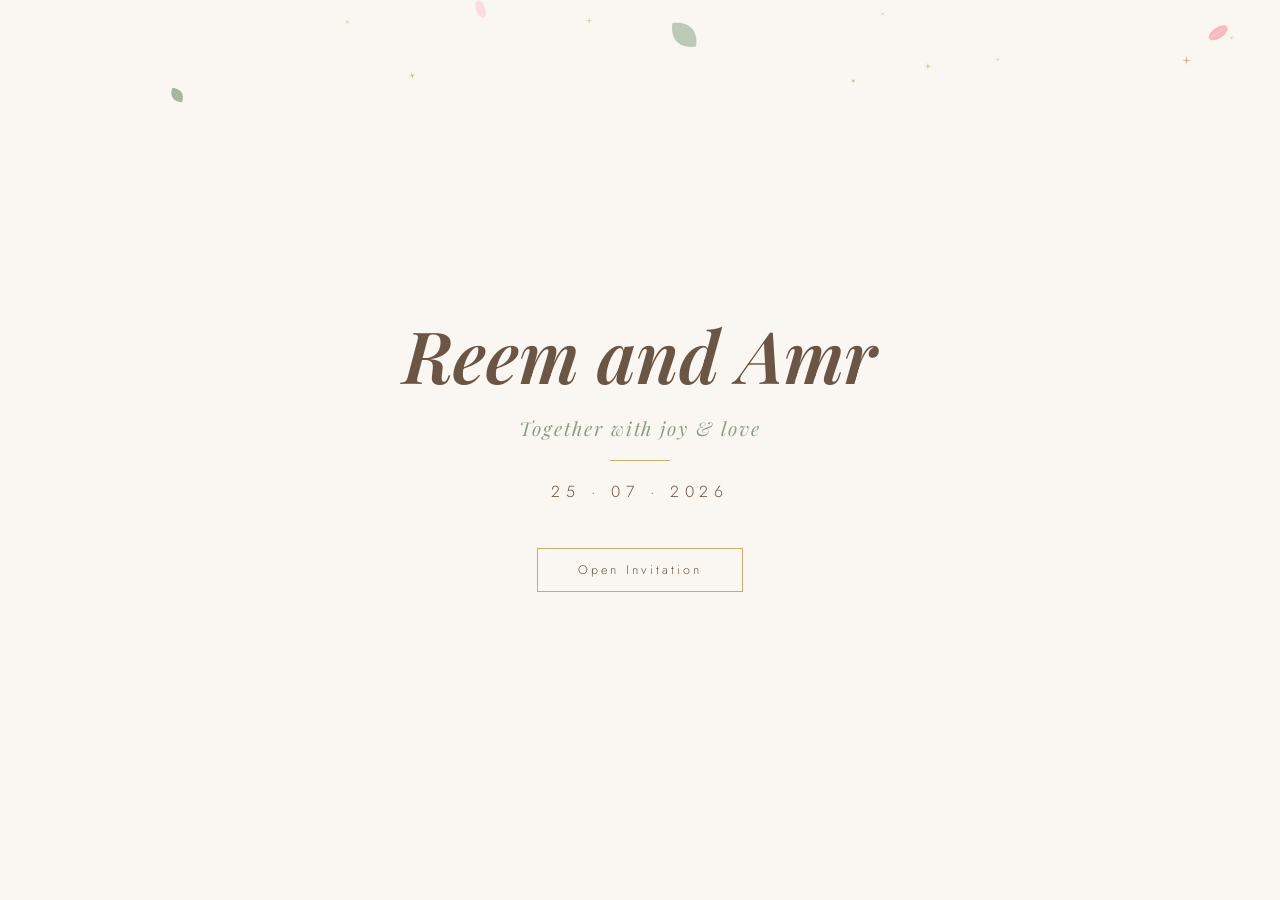
==== index.html @ 5b41a13a "Update index.html" ====
<!DOCTYPE html>
<html lang="en">
<head>
<meta charset="UTF-8"/>
<meta name="viewport" content="width=device-width, initial-scale=1.0"/>
<title>Reem and Amr — Wedding Invitation</title>
<!-- استدعاء خط Playfair Display الجديد بدلاً من الخط القديم -->
<link href="https://fonts.googleapis.com/css2?family=Playfair+Display:ital,wght@0,600;0,700;1,600;1,700&family=Jost:wght@300;400&family=Scheherazade+New:wght@400;700&family=Cormorant+Garamond:ital@1&display=swap" rel="stylesheet"/>
<style>
  *, *::before, *::after { box-sizing: border-box; margin: 0; padding: 0; }

  :root {
    --ivory: #FAF7F2;
    --sage: #8A9E85;
    --sage-light: #C5D4C0;
    --gold: #C9A96E;
    --mocha: #6B5544;
    --text: #3D3530;
  }

  body {
    background: var(--ivory);
    font-family: 'Jost', sans-serif;
    color: var(--text);
    overflow-x: hidden;
  }

  /* ── PARTICLE CANVAS ── */
  #particle-canvas {
    position: fixed;
    top: 0; left: 0;
    width: 100%; height: 100%;
    pointer-events: none;
    z-index: 999;
  }

  /* ── OPENING SCREEN ── */
  #opening {
    position: fixed;
    inset: 0;
    background: var(--ivory);
    display: flex;
    flex-direction: column;
    align-items: center;
    justify-content: center;
    z-index: 900;
    transition: opacity 1.2s ease, visibility 1.2s ease;
  }
  #opening.hidden {
    opacity: 0;
    visibility: hidden;
  }

  /* تعديل الخط هنا للخط الفخم الجديد Playfair Display بشكل مائل أنيق */
  .opening-names {
    font-family: 'Playfair Display', serif;
    font-style: italic;
    font-weight: 600;
    font-size: clamp(2.3rem, 7vw, 4.5rem);
    color: var(--mocha);
    line-height: 1.3;
    text-align: center;
    opacity: 0;
    transform: translateY(20px);
    animation: riseIn 1.2s ease forwards 0.6s;
  }
  .opening-tagline {
    font-family: 'Playfair Display', serif;
    font-style: italic;
    font-size: clamp(0.95rem, 2.5vw, 1.2rem);
    color: var(--sage);
    letter-spacing: 0.1em;
    margin-top: 0.8rem;
    opacity: 0;
    animation: riseIn 1s ease forwards 1.4s;
  }
  .opening-divider {
    width: 60px;
    height: 1px;
    background: var(--gold);
    margin: 1.2rem auto;
    opacity: 0;
    animation: riseIn 1s ease forwards 1.8s;
  }
  .opening-date {
    font-family: 'Jost', sans-serif;
    font-weight: 300;
    font-size: clamp(0.85rem, 2.5vw, 1rem);
    letter-spacing: 0.35em;
    color: var(--mocha);
    opacity: 0;
    animation: riseIn 1s ease forwards 2s;
  }
  .open-btn {
    margin-top: 2.8rem;
    padding: 0.75rem 2.5rem;
    border: 1px solid var(--gold);
    background: transparent;
    color: var(--mocha);
    font-family: 'Jost', sans-serif;
    font-weight: 300;
    letter-spacing: 0.25em;
    font-size: 0.78rem;
    cursor: pointer;
    transition: background 0.3s, color 0.3s;
    opacity: 0;
    animation: riseIn 1s ease forwards 2.4s;
  }
  .open-btn:hover { background: var(--gold); color: #fff; }

  @keyframes riseIn {
    to { opacity: 1; transform: translateY(0); }
  }

  /* ── MAIN INVITATION ── */
  #invitation {
    display: none;
    max-width: 720px;
    margin: 0 auto;
    padding: 3rem 1.5rem 5rem;
  }
  #invitation.visible { display: block; }

  /* header */
  .inv-header {
    text-align: center;
    padding: 3rem 1rem 2rem;
    position: relative;
  }
  .inv-eyebrow {
    font-family: 'Jost', sans-serif;
    font-weight: 300;
    font-size: 0.72rem;
    letter-spacing: 0.4em;
    color: var(--sage);
    text-transform: uppercase;
    margin-bottom: 1rem;
  }
  /* تطبيق الخط الجديد داخل الدعوة أيضاً */
  .inv-names {
    font-family: 'Playfair Display', serif;
    font-style: italic;
    font-weight: 600;
    font-size: clamp(2.3rem, 7vw, 4rem);
    color: var(--mocha);
    line-height: 1.3;
    margin: 1.2rem 0;
  }
  .inv-tagline {
    font-family: 'Playfair Display', serif;
    font-style: italic;
    color: var(--sage);
    font-size: 1.1rem;
    margin-top: 0.8rem;
    letter-spacing: 0.05em;
  }

  /* botanical SVG dividers */
  .botanical {
    display: block;
    margin: 1.5rem auto;
    opacity: 0.6;
  }

  /* sections */
  .section {
    text-align: center;
    margin: 2.5rem 0;
    padding: 2rem 1.5rem;
    background: rgba(255,255,255,0.6);
    border: 1px solid rgba(197,212,192,0.4);
    border-radius: 2px;
  }
  .section-label {
    font-family: 'Jost', sans-serif;
    font-size: 0.65rem;
    letter-spacing: 0.45em;
    color: var(--sage);
    text-transform: uppercase;
    margin-bottom: 0.8rem;
  }
  .section-main {
    font-family: 'Playfair Display', serif;
    font-size: clamp(1.3rem, 3.8vw, 1.8rem);
    color: var(--mocha);
    font-weight: 400;
    line-height: 1.4;
  }
  .section-sub {
    font-family: 'Jost', sans-serif;
    font-weight: 300;
    font-size: 0.82rem;
    color: var(--sage);
    letter-spacing: 0.15em;
    margin-top: 0.5rem;
  }
  .section-note {
    font-family: 'Cormorant Garamond', serif;
    font-style: italic;
    color: var(--gold);
    font-size: 1.05rem;
    margin-top: 0.6rem;
  }

  /* countdown */
  .countdown-grid {
    display: flex;
    justify-content: center;
    gap: 2rem;
    margin-top: 1.2rem;
    flex-wrap: wrap;
  }
  .countdown-unit { text-align: center; }
  .countdown-num {
    font-family: 'Playfair Display', serif;
    font-size: clamp(2rem, 6vw, 3rem);
    color: var(--mocha);
    line-height: 1;
  }
  .countdown-label {
    font-family: 'Jost', sans-serif;
    font-size: 0.6rem;
    letter-spacing: 0.3em;
    color: var(--sage);
    text-transform: uppercase;
    margin-top: 0.2rem;
  }

  /* map btn */
  .map-btn {
    display: inline-block;
    margin-top: 1.2rem;
    padding: 0.6rem 2rem;
    border: 1px solid var(--sage);
    color: var(--sage);
    font-family: 'Jost', sans-serif;
    font-size: 0.72rem;
    letter-spacing: 0.3em;
    text-decoration: none;
    transition: background 0.3s, color 0.3s;
  }
  .map-btn:hover { background: var(--sage); color: #fff; }

  /* wishes form */
  .wishes-section {
    text-align: center;
    margin: 2.5rem 0;
    padding: 2.5rem 1.5rem;
    background: rgba(255,255,255,0.6);
    border: 1px solid rgba(197,212,192,0.4);
    border-radius: 2px;
  }
  .wishes-title {
    font-family: 'Playfair Display', serif;
    font-style: italic;
    font-size: clamp(2rem, 6vw, 2.8rem);
    color: var(--mocha);
    margin-bottom: 0.3rem;
  }
  .wishes-sub {
    font-family: 'Playfair Display', serif;
    font-style: italic;
    color: var(--sage);
    font-size: 0.95rem;
    margin-bottom: 1.8rem;
  }
  .field-group { margin-bottom: 1.2rem; text-align: left; }
  .field-label {
    display: block;
    font-family: 'Jost', sans-serif;
    font-size: 0.65rem;
    letter-spacing: 0.35em;
    color: var(--sage);
    text-transform: uppercase;
    margin-bottom: 0.4rem;
  }
  .field-input, .field-textarea {
    width: 100%;
    border: none;
    border-bottom: 1px solid var(--sage-light);
    background: transparent;
    padding: 0.5rem 0;
    font-family: 'Playfair Display', serif;
    font-size: 1.05rem;
    color: var(--text);
    outline: none;
    transition: border-color 0.3s;
  }
  .field-input:focus, .field-textarea:focus { border-color: var(--gold); }
  .field-textarea { resize: vertical; min-height: 90px; }
  .send-btn {
    margin-top: 1rem;
    width: 100%;
    padding: 0.85rem;
    background: var(--mocha);
    color: var(--ivory);
    border: none;
    font-family: 'Jost', sans-serif;
    font-weight: 300;
    letter-spacing: 0.3em;
    font-size: 0.78rem;
    cursor: pointer;
    transition: background 0.3s;
  }
  .send-btn:hover { background: var(--gold); }
  .send-btn:disabled { opacity: 0.5; cursor: not-allowed; }
  .form-success {
    display: none;
    font-family: 'Playfair Display', serif;
    font-style: italic;
    color: var(--sage);
    font-size: 1.1rem;
    margin-top: 1rem;
    padding: 1rem;
    border: 1px solid var(--sage-light);
  }

  /* footer */
  .inv-footer {
    text-align: center;
    padding: 2rem 0 1rem;
    font-family: 'Playfair Display', serif;
    font-style: italic;
    color: var(--sage-light);
    font-size: 0.85rem;
  }

  /* music */
  #music-btn {
    position: fixed;
    bottom: 1.5rem;
    right: 1.5rem;
    width: 44px; height: 44px;
    border-radius: 50%;
    background: rgba(255,255,255,0.85);
    border: 1px solid var(--sage-light);
    cursor: pointer;
    font-size: 1.1rem;
    display: flex; align-items: center; justify-content: center;
    z-index: 800;
    transition: background 0.3s;
    backdrop-filter: blur(6px);
  }
  #music-btn:hover { background: var(--sage-light); }

  @media (max-width: 480px) {
    .section { padding: 1.5rem 1rem; }
    .countdown-grid { gap: 1.2rem; }
  }
</style>
</head>
<body>

<canvas id="particle-canvas"></canvas>

<audio id="bg-music" loop>
  <source src="07.El_Leila.mp3" type="audio/mpeg"/>
</audio>

<div id="opening">
  <div class="opening-names">Reem and Amr</div>
  <div class="opening-tagline">Together with joy & love</div>
  <div class="opening-divider"></div>
  <div class="opening-date">25 · 07 · 2026</div>
  <button class="open-btn" onclick="openInvitation()">Open Invitation</button>
</div>

<div id="invitation">

  <header class="inv-header">
    <p class="inv-eyebrow" style="font-family:'Scheherazade New',serif;font-size:1.1rem;letter-spacing:0.1em;color:var(--mocha);">بِسْمِ اللهِ الرَّحْمٰنِ الرَّحِيْمِ</p>
    <p style="font-family:'Scheherazade New',serif;font-size:0.95rem;color:var(--text);line-height:1.9;margin:0.8rem 1rem 0.4rem;direction:rtl;">وَمِنْ آيَاتِهِ أَنْ خَلَقَ لَكُم مِّنْ أَنفُسِكُمْ أَزْوَاجًا لِّتَسْكُنُوا إِلَيْهَا وَجَعَلَ بَيْنَكُم مَّوَدَّةً وَرَحْمَةً</p>
    <p style="font-family:'Playfair Display',serif;font-style:italic;font-size:0.85rem;color:var(--sage);letter-spacing:0.08em;margin-bottom:1.2rem;">— Surah Ar-Rum: 21</p>

    <p style="font-family:'Playfair Display',serif;font-style:italic;font-size:1rem;color:var(--text);line-height:1.8;margin-bottom:0.5rem;">You are invited to join us for the wedding of</p>

    <div class="inv-names">
      Reem and Amr
    </div>

    <svg class="botanical" width="200" height="40" viewBox="0 0 200 40">
      <path d="M100 20 Q80 35 60 28 Q70 18 100 20Z" fill="#8A9E85" opacity="0.5"/>
      <path d="M100 20 Q120 35 140 28 Q130 18 100 20Z" fill="#8A9E85" opacity="0.5"/>
      <path d="M100 20 Q75 25 55 15 Q70 10 100 20Z" fill="#C5D4C0" opacity="0.5"/>
      <path d="M100 20 Q125 25 145 15 Q130 10 100 20Z" fill="#C5D4C0" opacity="0.5"/>
      <line x1="30" y1="20" x2="170" y2="20" stroke="#C9A96E" stroke-width="0.5" opacity="0.5"/>
      <circle cx="100" cy="20" r="2" fill="#C9A96E" opacity="0.7"/>
    </svg>
  </header>

  <div class="section">
    <p class="section-note" style="font-size:1.05rem;line-height:1.8;">We will be more than happy to have you join us<br>as we begin our forever.</p>
  </div>

  <div class="section">
    <p class="section-label">Date & Time</p>
    <p class="section-main">Saturday, 25th July 2026</p>
    <p class="section-sub">Doors open at 6:30 PM</p>
  </div>

  <div class="section">
    <p class="section-label">Counting down to forever</p>
    <div class="countdown-grid">
      <div class="countdown-unit"><div class="countdown-num" id="cd-days">--</div><div class="countdown-label">Days</div></div>
      <div class="countdown-unit"><div class="countdown-num" id="cd-hours">--</div><div class="countdown-label">Hours</div></div>
      <div class="countdown-unit"><div class="countdown-num" id="cd-mins">--</div><div class="countdown-label">Minutes</div></div>
      <div class="countdown-unit"><div class="countdown-num" id="cd-secs">--</div><div class="countdown-label">Seconds</div></div>
    </div>
  </div>

  <div class="section">
    <p class="section-label">Venue</p>
    <p class="section-main">Villa Al Bashari,Giza</p>
    <a class="map-btn" href="https://maps.app.goo.gl/T1YjTDhB2CP6t1NA9?g_st=aw"target="_blank">View on Map</a>
  </div>

  <div class="wishes-section">
    <div class="wishes-title">Leave a Wish</div>
    <p class="wishes-sub">Your words mean the world to us</p>

    <div id="wish-form">
      <div class="field-group">
        <label class="field-label" for="guest-name">Your Name</label>
        <input class="field-input" type="text" id="guest-name" placeholder="Enter your name" required/>
      </div>
      <div class="field-group">
        <label class="field-label" for="guest-wish">Your Wish</label>
        <textarea class="field-textarea" id="guest-wish" placeholder="Write your heartfelt wish..." required></textarea>
      </div>
      <button class="send-btn" id="send-btn" onclick="sendWish()">Send Wish ✦</button>
      <div class="form-success" id="form-success">
        Thank you! Your wish has been received with love 🌸
      </div>
    </div>
  </div>

  <footer class="inv-footer">
    With love, we are waiting for you 🌸<br>
    <span style="font-size:0.78rem;letter-spacing:0.2em;">Reem and Amr · 25 · 07 · 2026</span>
  </footer>
</div>

<button id="music-btn" title="Toggle music" onclick="toggleMusic()">🎵</button>

<script>
/* ── PARTICLES ── */
const canvas = document.getElementById('particle-canvas');
const ctx = canvas.getContext('2d');
let particles = [];
let animating = true;

function resize() {
  canvas.width = window.innerWidth;
  canvas.height = window.innerHeight;
}
resize();
window.addEventListener('resize', resize);

function randomColor(type) {
  if (type === 'petal') return ['#F4B8C1','#F9D4D9','#E8A0AA','#FADADD'][Math.floor(Math.random()*4)];
  if (type === 'leaf')  return ['#8A9E85','#C5D4C0','#6B8F6B','#A8C5A0'][Math.floor(Math.random()*4)];
  return '#C9A96E';
}

function createParticle() {
  const types = ['petal','petal','leaf','leaf','sparkle','sparkle','sparkle'];
  const type = types[Math.floor(Math.random()*types.length)];
  return {
    type,
    x: Math.random() * canvas.width,
    y: -20,
    size: type === 'sparkle' ? Math.random()*3+2 : Math.random()*14+8,
    speedY: Math.random()*1.5+0.8,
    speedX: (Math.random()-0.5)*0.8,
    rotation: Math.random()*360,
    rotSpeed: (Math.random()-0.5)*2,
    opacity: Math.random()*0.6+0.4,
    color: randomColor(type),
    wobble: Math.random()*Math.PI*2,
    wobbleSpeed: Math.random()*0.03+0.01,
    life: 1,
  };
}

function drawParticle(p) {
  ctx.save();
  ctx.globalAlpha = p.opacity * p.life;
  ctx.translate(p.x, p.y);
  ctx.rotate(p.rotation * Math.PI/180);

  if (p.type === 'petal') {
    ctx.fillStyle = p.color;
    ctx.beginPath();
    ctx.ellipse(0, 0, p.size/2, p.size, 0, 0, Math.PI*2);
    ctx.fill();
    ctx.strokeStyle = 'rgba(255,255,255,0.4)';
    ctx.lineWidth = 0.5;
    ctx.beginPath();
    ctx.moveTo(0, -p.size);
    ctx.lineTo(0, p.size);
    ctx.stroke();
  } else if (p.type === 'leaf') {
    ctx.fillStyle = p.color;
    ctx.beginPath();
    ctx.moveTo(0, -p.size);
    ctx.bezierCurveTo(p.size*0.8, -p.size*0.4, p.size*0.8, p.size*0.4, 0, p.size);
    ctx.bezierCurveTo(-p.size*0.8, p.size*0.4, -p.size*0.8, -p.size*0.4, 0, -p.size);
    ctx.fill();
    ctx.strokeStyle = 'rgba(255,255,255,0.3)';
    ctx.lineWidth = 0.5;
    ctx.beginPath();
    ctx.moveTo(0,-p.size); ctx.lineTo(0,p.size);
    ctx.stroke();
  } else {
    ctx.fillStyle = p.color;
    ctx.beginPath();
    for (let i=0;i<4;i++) {
      const angle = (i/4)*Math.PI*2;
      const ox = Math.cos(angle)*p.size;
      const oy = Math.sin(angle)*p.size;
      const ix = Math.cos(angle+Math.PI/4)*p.size*0.2;
      const iy = Math.sin(angle+Math.PI/4)*p.size*0.2;
      i===0 ? ctx.moveTo(ox,oy) : ctx.lineTo(ox,oy);
      ctx.lineTo(ix,iy);
    }
    ctx.closePath();
    ctx.fill();
  }
  ctx.restore();
}

let lastSpawn = 0;
function animate(ts) {
  if (!animating) return;
  ctx.clearRect(0,0,canvas.width,canvas.height);

  if (ts - lastSpawn > 80) {
    particles.push(createParticle());
    lastSpawn = ts;
  }
  if (particles.length > 120) particles.splice(0, particles.length-120);

  particles = particles.filter(p => {
    p.wobble += p.wobbleSpeed;
    p.x += p.speedX + Math.sin(p.wobble)*0.5;
    p.y += p.speedY;
    p.rotation += p.rotSpeed;
    if (p.y > canvas.height - 60) p.life -= 0.03;
    drawParticle(p);
    return p.y < canvas.height + 20 && p.life > 0;
  });

  requestAnimationFrame(animate);
}
requestAnimationFrame(animate);

/* ── OPEN INVITATION ── */
function openInvitation() {
  document.getElementById('opening').classList.add('hidden');
  setTimeout(()=>{
    document.getElementById('invitation').classList.add('visible');
    setTimeout(()=>{ animating = false; ctx.clearRect(0,0,canvas.width,canvas.height); }, 8000);
  }, 1200);
  const audio = document.getElementById('bg-music');
  audio.volume = 0.35;
  audio.play().catch(()=>{});
}

/* ── COUNTDOWN ── */
function updateCountdown() {
  const target = new Date('2026-07-25T18:00:00');
  const now = new Date();
  const diff = target - now;
  if (diff <= 0) {
    document.querySelectorAll('.countdown-num').forEach(el=>el.textContent='0');
    return;
  }
  const d = Math.floor(diff/86400000);
  const h = Math.floor((diff%86400000)/3600000);
  const m = Math.floor((diff%3600000)/60000);
  const s = Math.floor((diff%60000)/1000);
  document.getElementById('cd-days').textContent  = String(d).padStart(2,'0');
  document.getElementById('cd-hours').textContent = String(h).padStart(2,'0');
  document.getElementById('cd-mins').textContent  = String(m).padStart(2,'0');
  document.getElementById('cd-secs').textContent  = String(s).padStart(2,'0');
}
setInterval(updateCountdown,1000);
updateCountdown();

/* ── MUSIC ── */
function toggleMusic() {
  const audio = document.getElementById('bg-music');
  const btn = document.getElementById('music-btn');
  if (audio.paused) { audio.play(); btn.textContent='🎵'; }
  else              { audio.pause(); btn.textContent='🔇'; }
}

const audioTrack = document.getElementById('bg-music');
audioTrack.addEventListener('timeupdate', () => {
  if (audioTrack.currentTime >= 30) {
    audioTrack.pause();
  }
});

/* ── FORMSPREE WISHES ── */
async function sendWish() {
  const name = document.getElementById('guest-name').value.trim();
  const wish = document.getElementById('guest-wish').value.trim();
  if (!name || !wish) { alert('Please enter your name and wish 🌸'); return; }

  const btn = document.getElementById('send-btn');
  btn.disabled = true;
  btn.textContent = 'Sending...';

  try {
    const res = await fetch('https://formspree.io/f/mbdeanjp', {
      method: 'POST',
      headers: { 'Content-Type': 'application/json', 'Accept': 'application/json' },
      body: JSON.stringify({ name, wish })
    });
    if (res.ok) {
      document.getElementById('wish-form').querySelector('.field-group:nth-child(1) input').value='';
      document.getElementById('wish-form').querySelector('textarea').value='';
      const success = document.getElementById('form-success');
      success.style.display = 'block';
      btn.textContent = 'Sent ✦';
    } else {
      btn.disabled = false;
      btn.textContent = 'Send Wish ✦';
      alert('Something went wrong, please try again.');
    }
  } catch(e) {
    btn.disabled = false;
    btn.textContent = 'Send Wish ✦';
    alert('Connection error, please try again.');
  }
}
</script>
</body>
</html>
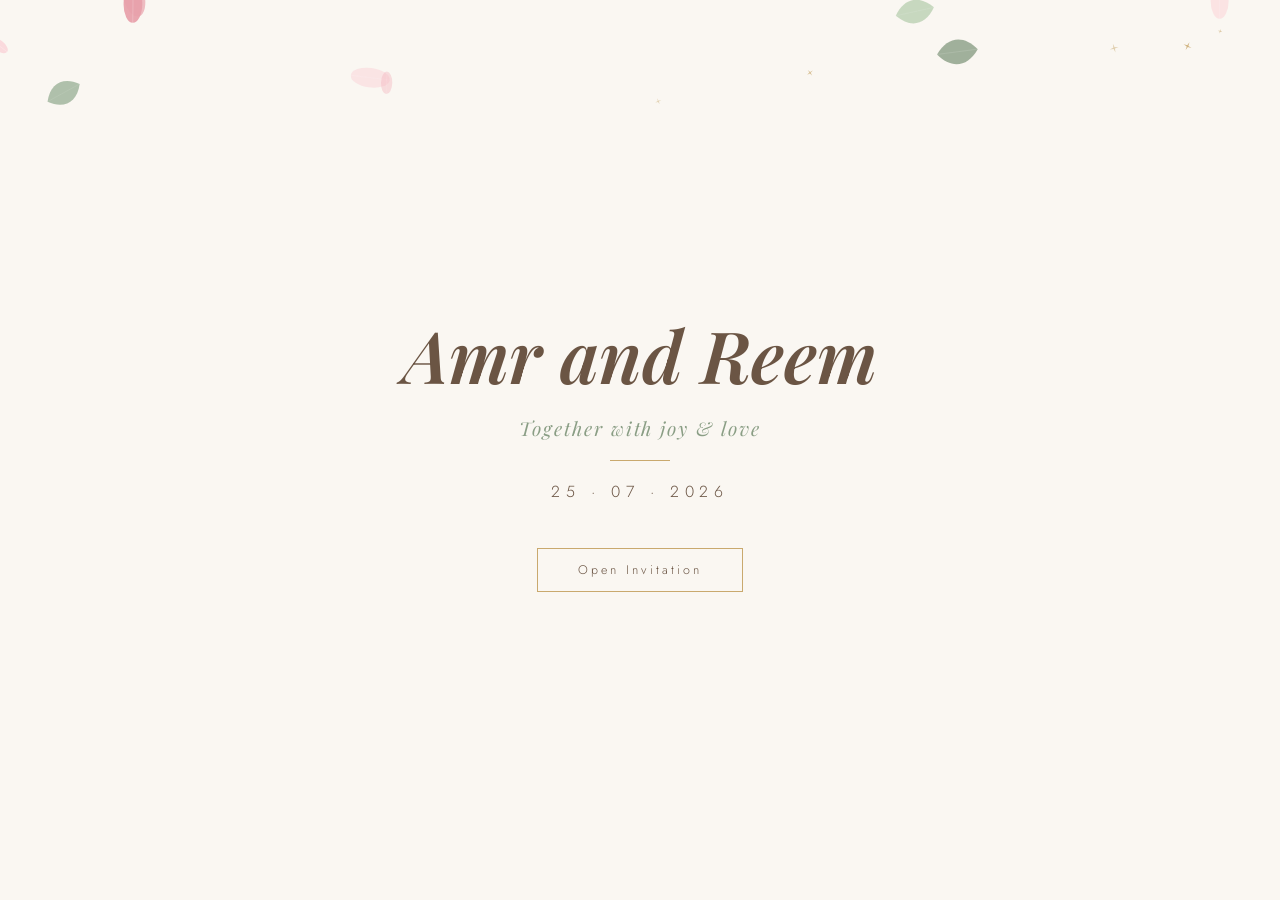
==== commit febbd0b5: "Update index.html" ====
--- a/index.html
+++ b/index.html
@@ -3,7 +3,7 @@
 <head>
 <meta charset="UTF-8"/>
 <meta name="viewport" content="width=device-width, initial-scale=1.0"/>
-<title>Reem and Amr — Wedding Invitation</title>
+<title>Amr and Reem — Wedding Invitation</title>
 <!-- استدعاء خط Playfair Display الجديد بدلاً من الخط القديم -->
 <link href="https://fonts.googleapis.com/css2?family=Playfair+Display:ital,wght@0,600;0,700;1,600;1,700&family=Jost:wght@300;400&family=Scheherazade+New:wght@400;700&family=Cormorant+Garamond:ital@1&display=swap" rel="stylesheet"/>
 <style>
@@ -358,7 +358,7 @@
 </audio>
 
 <div id="opening">
-  <div class="opening-names">Reem and Amr</div>
+  <div class="opening-names">Amr and Reem</div>
   <div class="opening-tagline">Together with joy & love</div>
   <div class="opening-divider"></div>
   <div class="opening-date">25 · 07 · 2026</div>
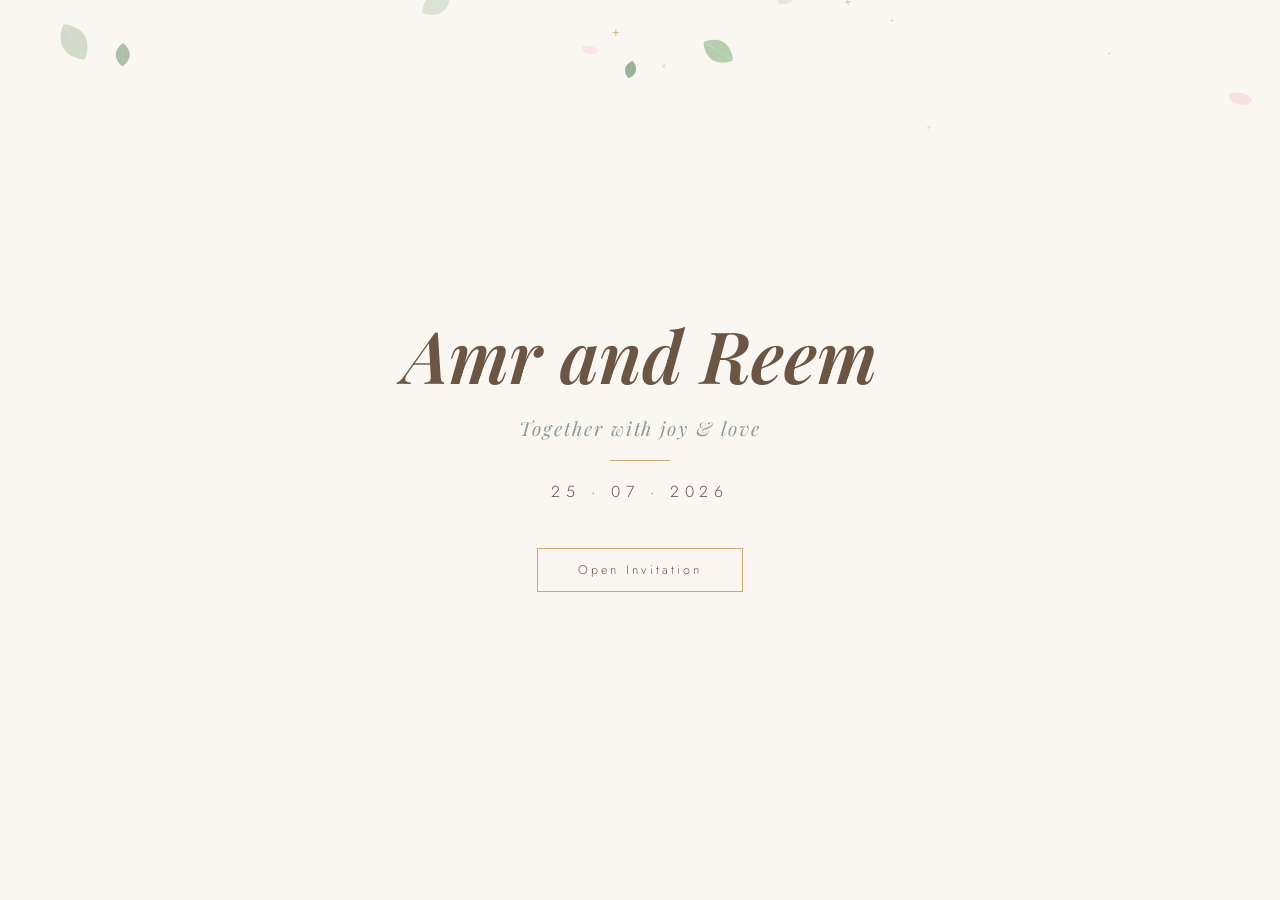
==== commit ed3c6f66: "Update index.html" ====
--- a/index.html
+++ b/index.html
@@ -375,7 +375,7 @@
     <p style="font-family:'Playfair Display',serif;font-style:italic;font-size:1rem;color:var(--text);line-height:1.8;margin-bottom:0.5rem;">You are invited to join us for the wedding of</p>
 
     <div class="inv-names">
-      Reem and Amr
+      Amr and Reem
     </div>
 
     <svg class="botanical" width="200" height="40" viewBox="0 0 200 40">
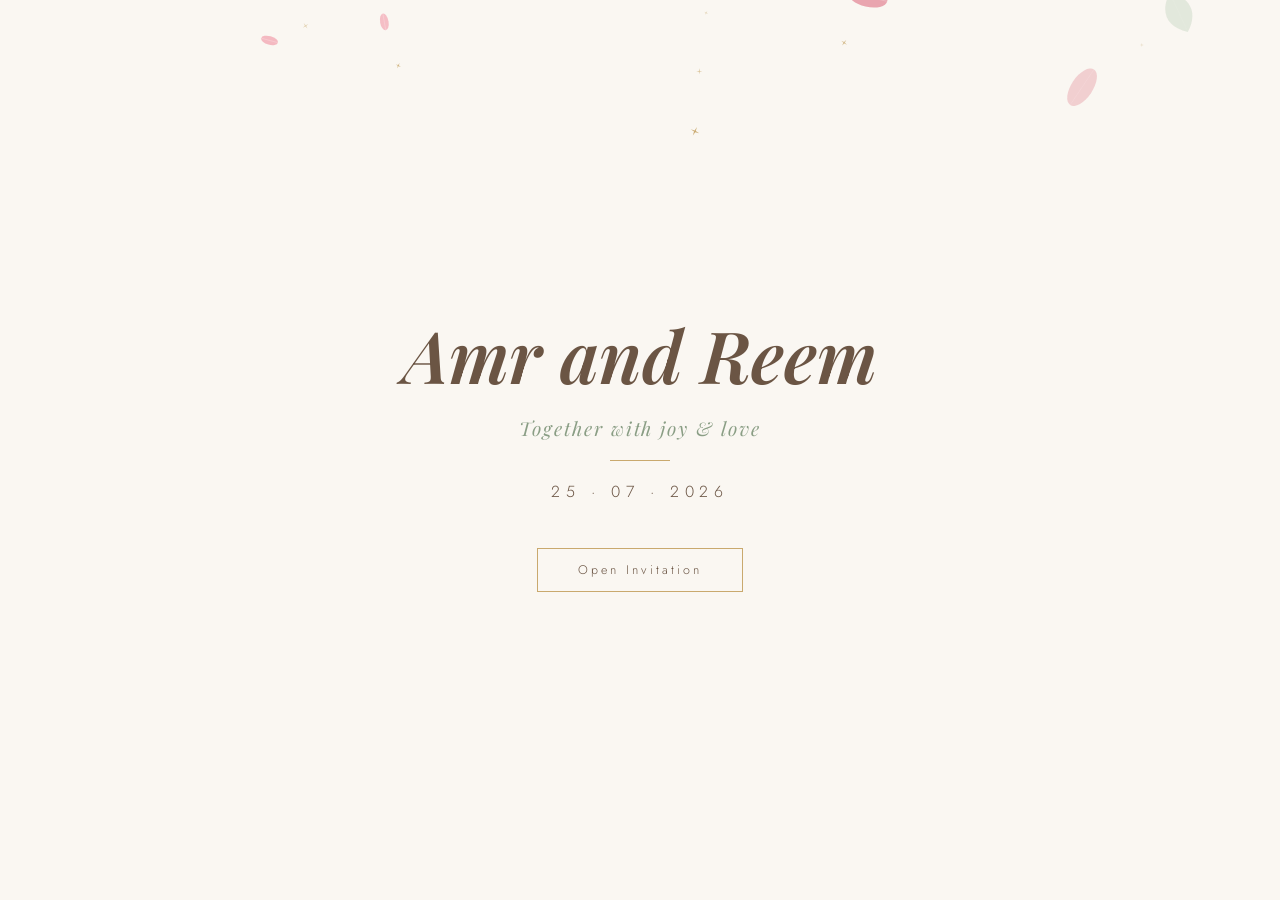
==== commit 55c890dd: "Update index.html" ====
--- a/index.html
+++ b/index.html
@@ -4,6 +4,12 @@
 <meta charset="UTF-8"/>
 <meta name="viewport" content="width=device-width, initial-scale=1.0"/>
 <title>Amr and Reem — Wedding Invitation</title>
+ <meta property="og:type" content="website" />
+<meta property="og:title" content="Reem & Amr — Wedding Invitation" />
+<meta property="og:description" content="You're invited to our wedding day. Please click on the link to know all the wedding details✨️" />
+<meta property="og:image" content="Screenshot_20260625_040647_Canva.jpg" />
+<meta property="og:url" content="https://reemnusseir-creator.github.io/Amr-and-Reem-s-wedding-invitation/?v=3&hl=en-GB" />
+
 <!-- استدعاء خط Playfair Display الجديد بدلاً من الخط القديم -->
 <link href="https://fonts.googleapis.com/css2?family=Playfair+Display:ital,wght@0,600;0,700;1,600;1,700&family=Jost:wght@300;400&family=Scheherazade+New:wght@400;700&family=Cormorant+Garamond:ital@1&display=swap" rel="stylesheet"/>
 <style>
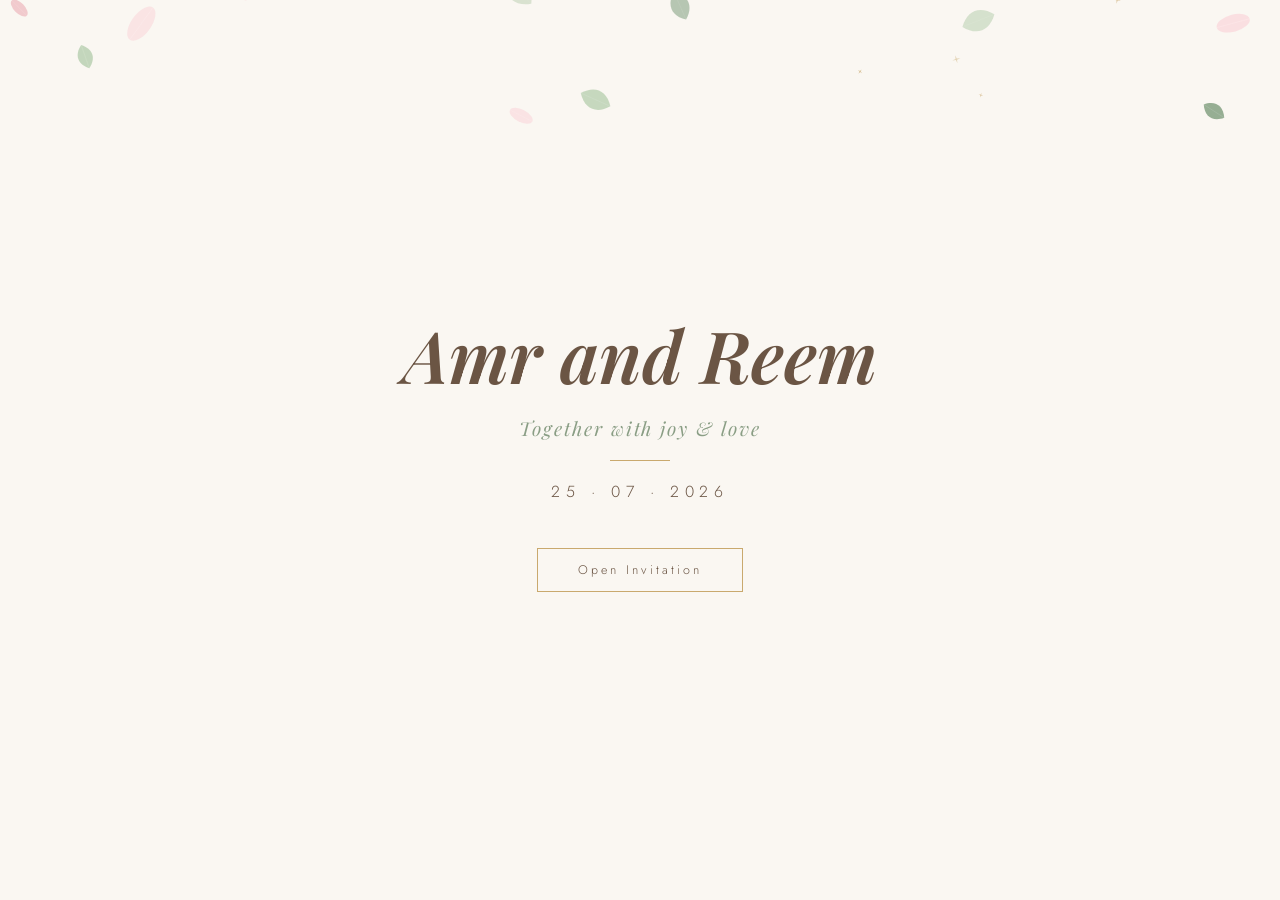
==== commit 42aac27d: "Update index.html" ====
--- a/index.html
+++ b/index.html
@@ -6,7 +6,7 @@
 <title>Amr and Reem — Wedding Invitation</title>
  <meta property="og:type" content="website" />
 <meta property="og:title" content="Reem & Amr — Wedding Invitation" />
-<meta property="og:description" content="You're invited to our wedding day. Please click on the link to know all the wedding details✨️" />
+<meta property="og:description" content="You're invited to our wedding day. Please click on the link to know all the wedding details ✨️" />
 <meta property="og:image" content="Screenshot_20260625_040647_Canva.jpg" />
 <meta property="og:url" content="https://reemnusseir-creator.github.io/Amr-and-Reem-s-wedding-invitation/?v=3&hl=en-GB" />
 
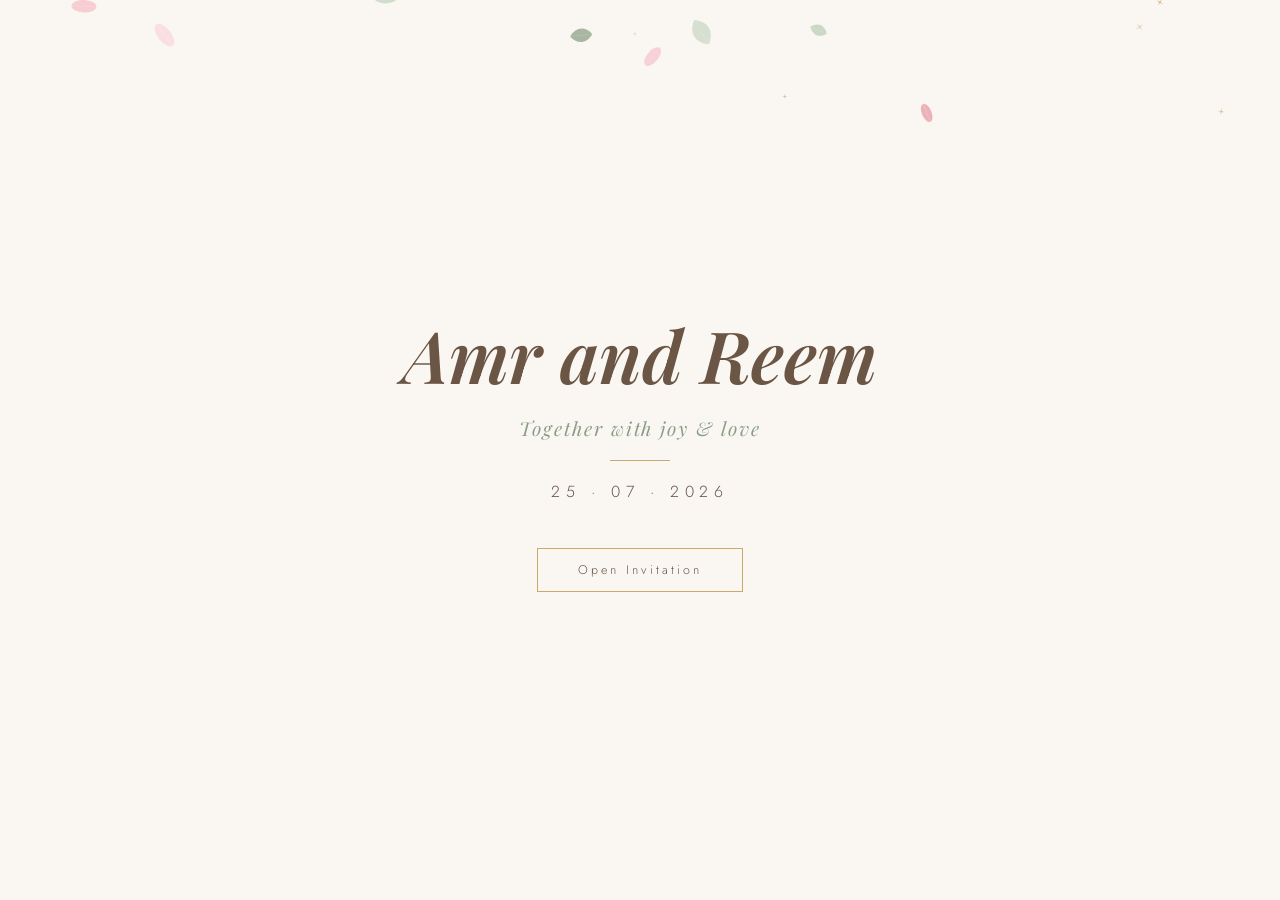
==== commit ece69e0c: "Update index.html" ====
--- a/index.html
+++ b/index.html
@@ -8,8 +8,7 @@
 <meta property="og:title" content="Reem & Amr — Wedding Invitation" />
 <meta property="og:description" content="You're invited to our wedding day. Please click on the link to know all the wedding details ✨️" />
 <meta property="og:image" content="Screenshot_20260625_040647_Canva.jpg" />
-<meta property="og:url" content="https://reemnusseir-creator.github.io/Amr-and-Reem-s-wedding-invitation/?v=3&hl=en-GB" />
-
+<meta property="og:url" content="https://reemnusseir-creator.github.io/Amr-and-Reem-s-wedding-invitation/" />
 <!-- استدعاء خط Playfair Display الجديد بدلاً من الخط القديم -->
 <link href="https://fonts.googleapis.com/css2?family=Playfair+Display:ital,wght@0,600;0,700;1,600;1,700&family=Jost:wght@300;400&family=Scheherazade+New:wght@400;700&family=Cormorant+Garamond:ital@1&display=swap" rel="stylesheet"/>
 <style>
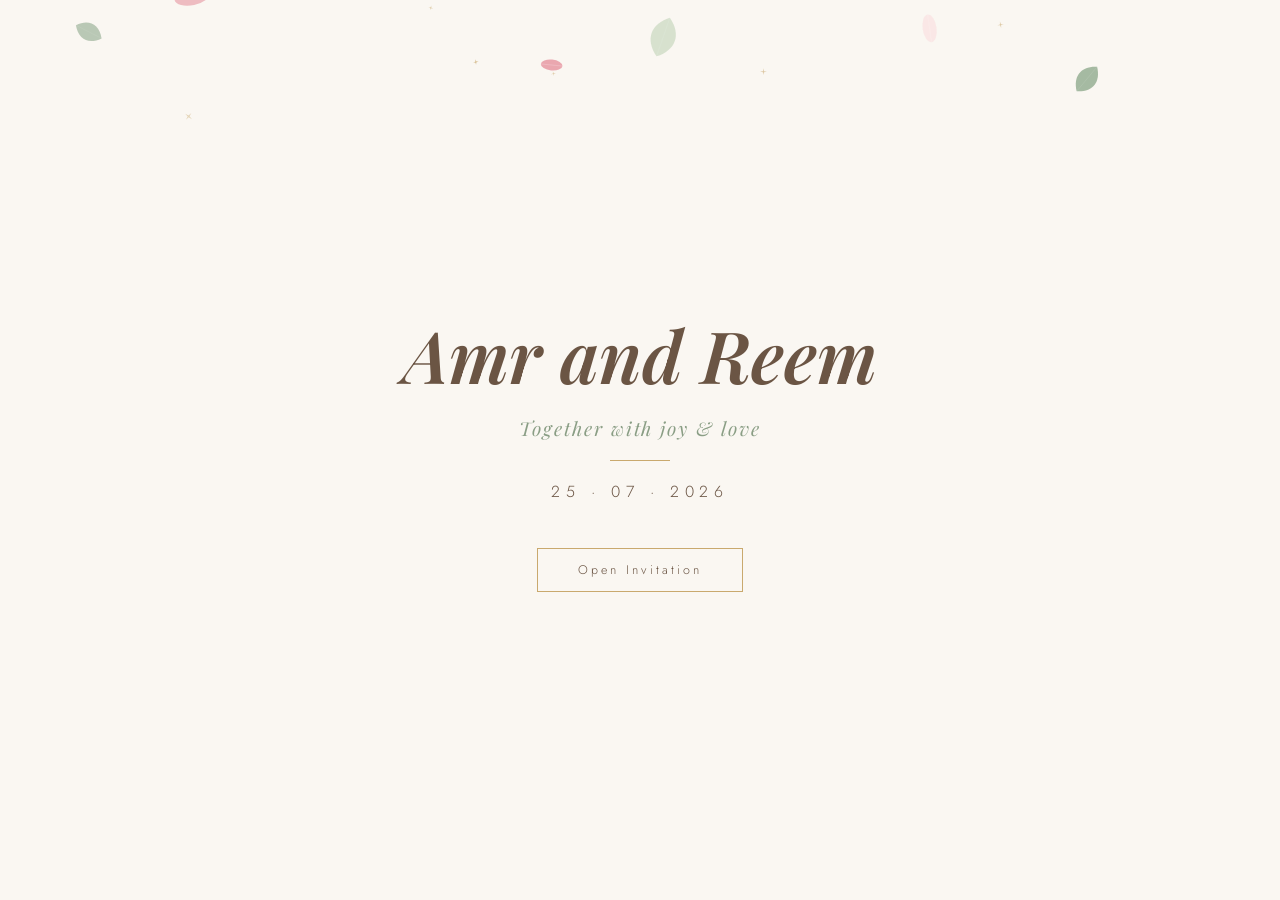
==== commit 34497e4a: "Update index.html" ====
--- a/index.html
+++ b/index.html
@@ -7,7 +7,7 @@
  <meta property="og:type" content="website" />
 <meta property="og:title" content="Reem & Amr — Wedding Invitation" />
 <meta property="og:description" content="You're invited to our wedding day. Please click on the link to know all the wedding details ✨️" />
-<meta property="og:image" content="Screenshot_20260625_040647_Canva.jpg" />
+<meta property="og:image" content="https://reemnusseir-creator.github.io/Amr-and-Reem-s-wedding-invitation/Screenshot_20260625_040647_Canva.jpg" />
 <meta property="og:url" content="https://reemnusseir-creator.github.io/Amr-and-Reem-s-wedding-invitation/" />
 <!-- استدعاء خط Playfair Display الجديد بدلاً من الخط القديم -->
 <link href="https://fonts.googleapis.com/css2?family=Playfair+Display:ital,wght@0,600;0,700;1,600;1,700&family=Jost:wght@300;400&family=Scheherazade+New:wght@400;700&family=Cormorant+Garamond:ital@1&display=swap" rel="stylesheet"/>
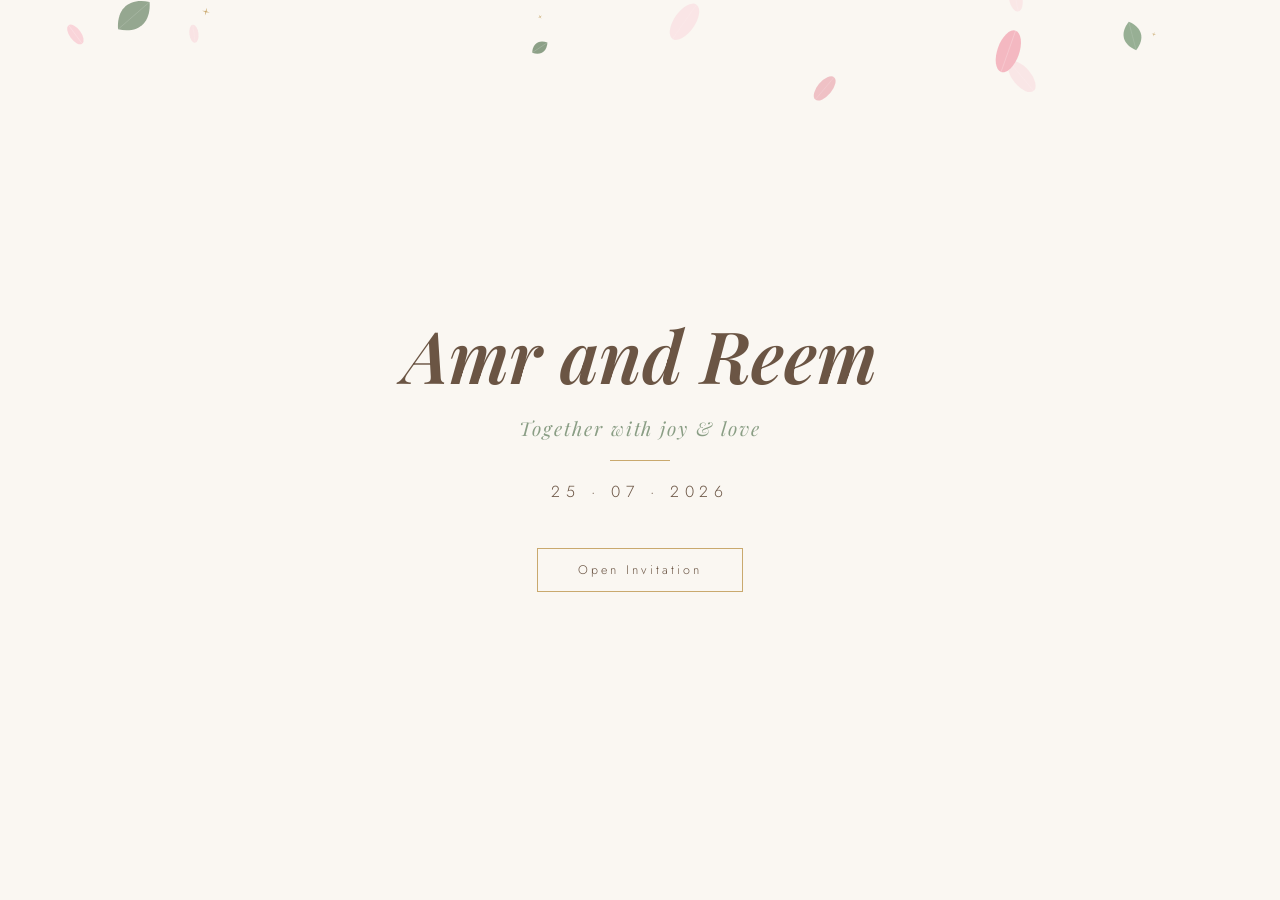
==== commit 035e6a0c: "Update index.html" ====
--- a/index.html
+++ b/index.html
@@ -375,7 +375,7 @@
   <header class="inv-header">
     <p class="inv-eyebrow" style="font-family:'Scheherazade New',serif;font-size:1.1rem;letter-spacing:0.1em;color:var(--mocha);">بِسْمِ اللهِ الرَّحْمٰنِ الرَّحِيْمِ</p>
     <p style="font-family:'Scheherazade New',serif;font-size:0.95rem;color:var(--text);line-height:1.9;margin:0.8rem 1rem 0.4rem;direction:rtl;">وَمِنْ آيَاتِهِ أَنْ خَلَقَ لَكُم مِّنْ أَنفُسِكُمْ أَزْوَاجًا لِّتَسْكُنُوا إِلَيْهَا وَجَعَلَ بَيْنَكُم مَّوَدَّةً وَرَحْمَةً</p>
-    <p style="font-family:'Playfair Display',serif;font-style:italic;font-size:0.85rem;color:var(--sage);letter-spacing:0.08em;margin-bottom:1.2rem;">— Surah Ar-Rum: 21</p>
+    <p style="font-family:'Playfair Display',serif;font-style:italic;font-size:0.85rem;color:var(--sage);letter-spacing:0.08em;margin-bottom:1.2rem;">— سورة الروم، آية 21</p>
 
     <p style="font-family:'Playfair Display',serif;font-style:italic;font-size:1rem;color:var(--text);line-height:1.8;margin-bottom:0.5rem;">You are invited to join us for the wedding of</p>
 
